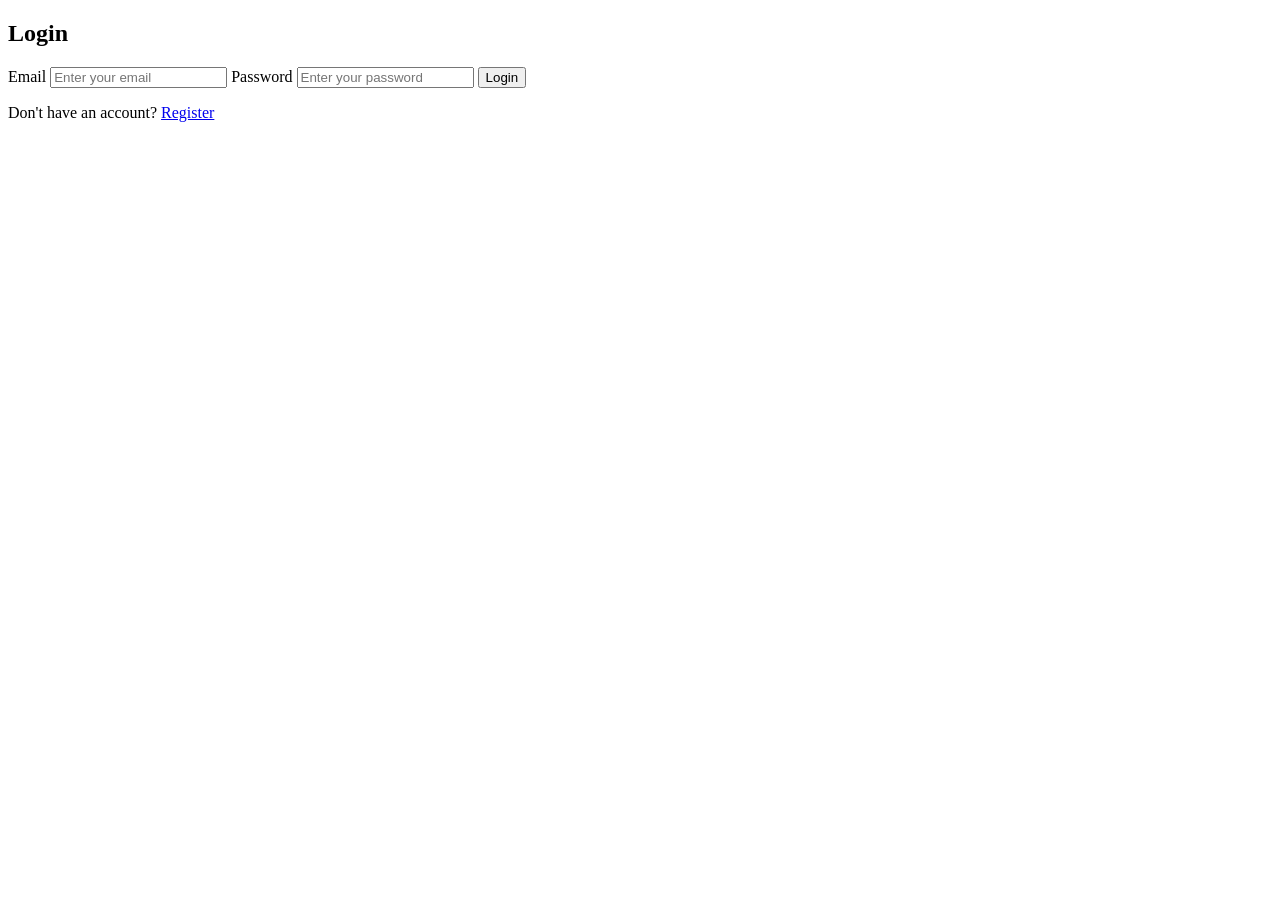
==== frontend/login.html @ ce228067 "Add files via upload" ====
<!DOCTYPE html>
<html lang="en">

<head>

    <meta charset="UTF-8">
    <meta name="viewport" content="width=device-width, initial-scale=1.0">
    <title>Login - Oral Cancer Detection</title>
    <link rel="stylesheet" href="css/style.css">

</head>

<body>

    <div class="container">
        <h2>Login</h2>
        <form id="loginForm">
            <label>Email</label>
            <input
                type="email"
                id="email"
                placeholder="Enter your email"
                required>

            <label>Password</label>

            <input
                type="password"
                id="password"
                placeholder="Enter your password"
                required>

            <button type="submit">
                Login
            </button>

        </form>

        <p id="message"></p>

        <p>
            Don't have an account?
            <a href="signup.html">Register</a>
        </p>
    </div>
    <script src="js/toast.js"></script>
    <script src="js/login.js"></script>
</body>
</html>
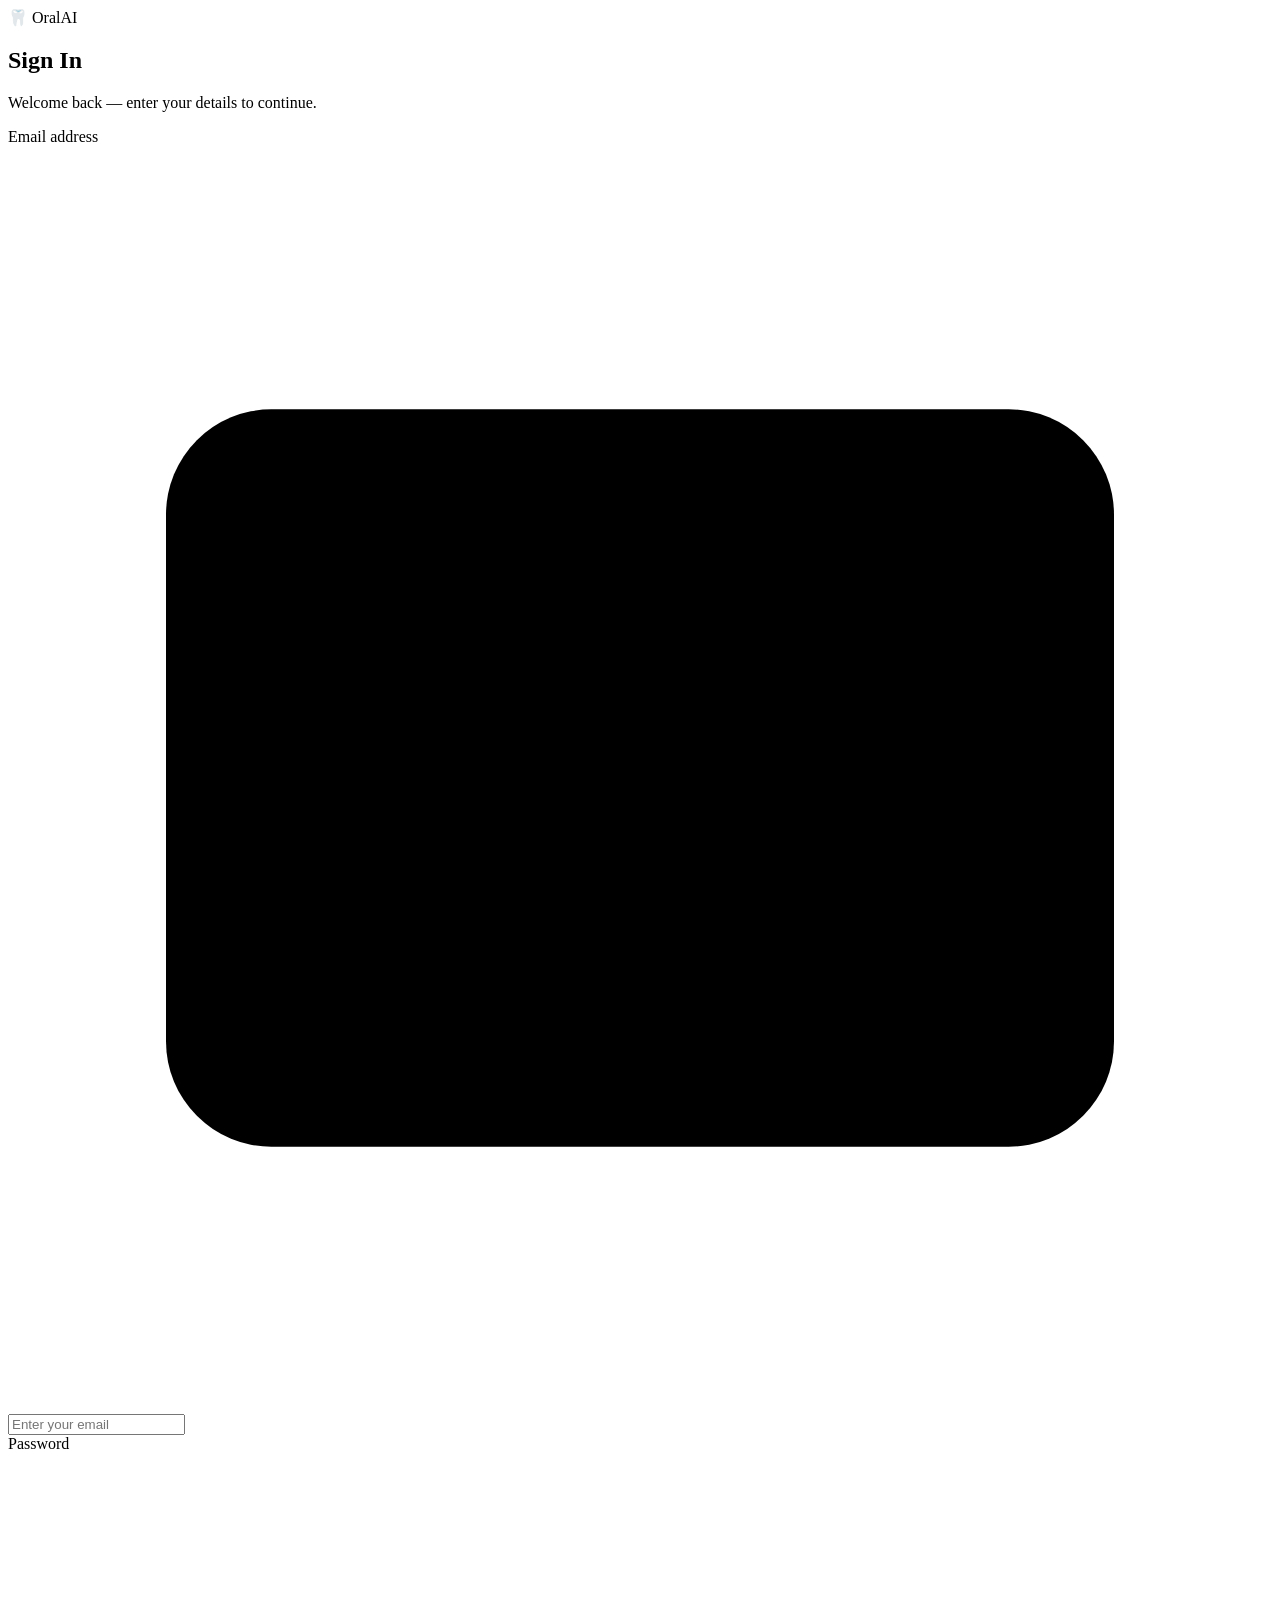
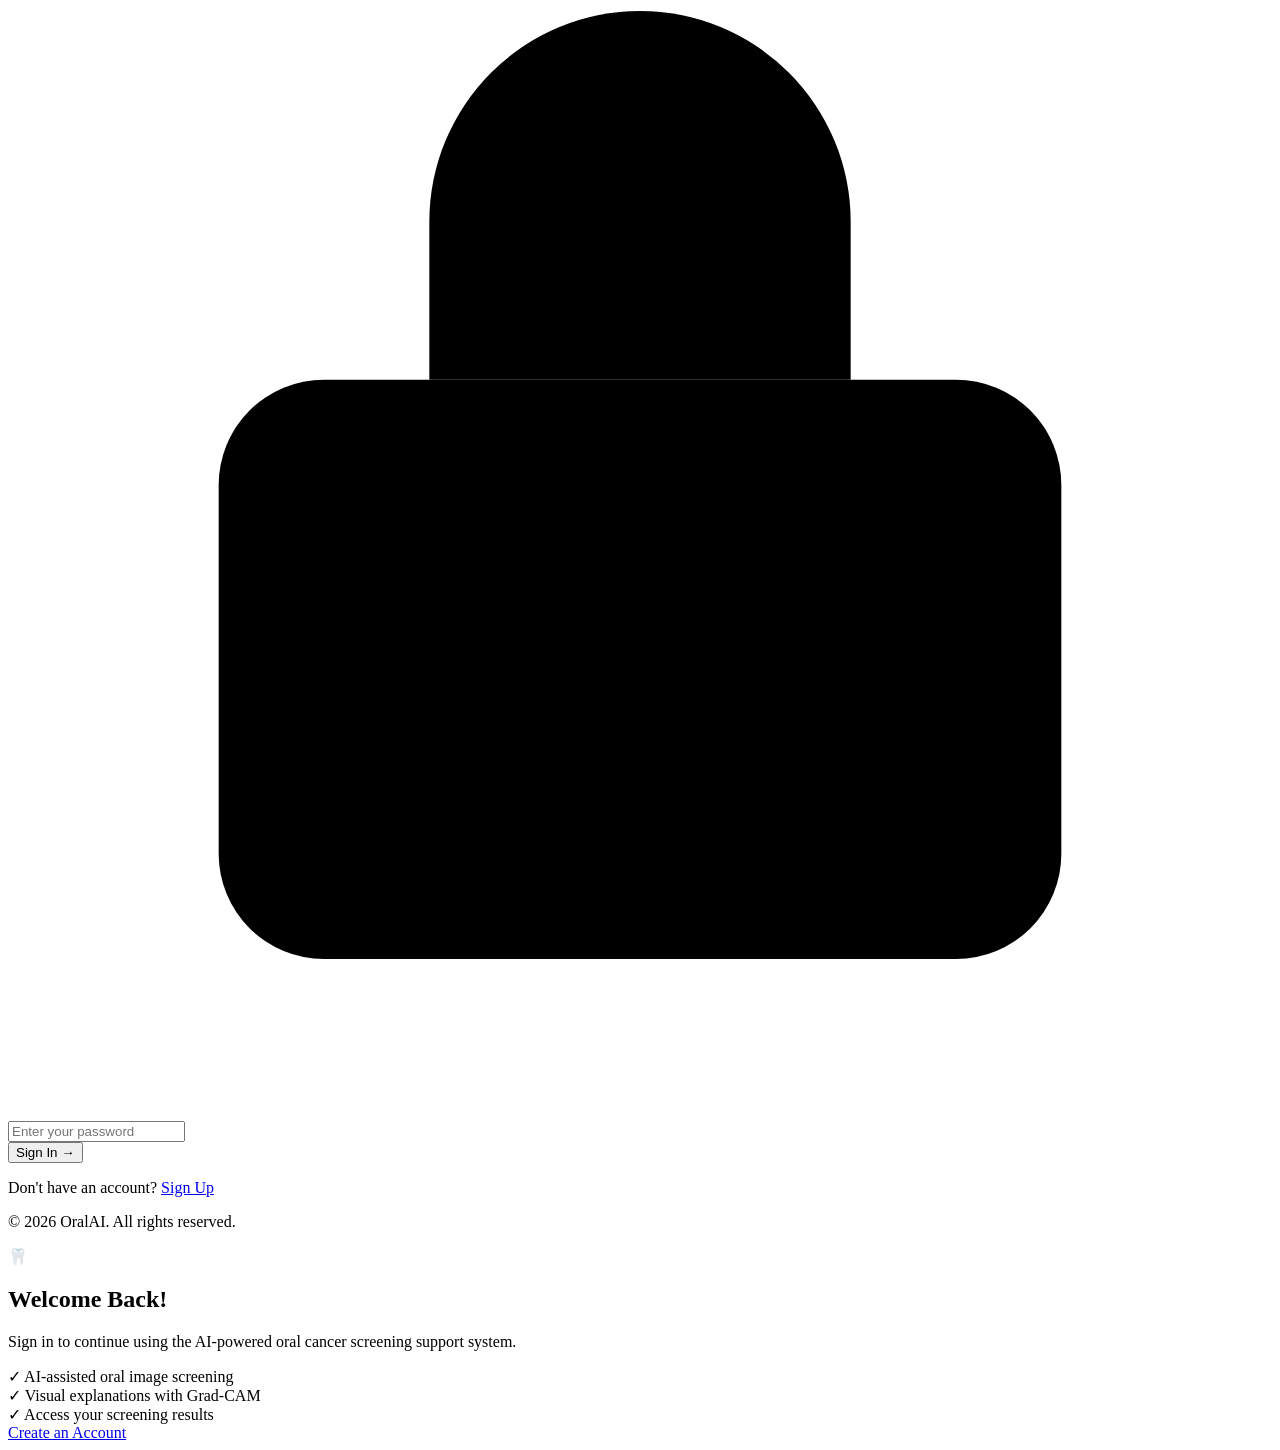
==== commit f0cbfd10: "Redesign login page with new layout and styles Updated the login page to a new design with improved " ====
--- a/frontend/login.html
+++ b/frontend/login.html
@@ -1,49 +1,158 @@
+
 <!DOCTYPE html>
 <html lang="en">
 
 <head>
-
     <meta charset="UTF-8">
     <meta name="viewport" content="width=device-width, initial-scale=1.0">
-    <title>Login - Oral Cancer Detection</title>
-    <link rel="stylesheet" href="css/style.css">
 
+    <title>Sign In | OralAI</title>
+
+    <link rel="preconnect" href="https://fonts.googleapis.com">
+    <link rel="preconnect" href="https://fonts.gstatic.com" crossorigin>
+    <link href="https://fonts.googleapis.com/css2?family=Poppins:wght@300;400;500;600;700;800&display=swap"
+          rel="stylesheet">
+
+    <link rel="stylesheet" href="css/login.css">
+    <link rel="stylesheet" href="css/message.css">
 </head>
 
 <body>
 
-    <div class="container">
-        <h2>Login</h2>
-        <form id="loginForm">
-            <label>Email</label>
-            <input
-                type="email"
-                id="email"
-                placeholder="Enter your email"
-                required>
+    <main class="auth-page">
 
-            <label>Password</label>
+        <div class="auth-card login-card">
 
-            <input
-                type="password"
-                id="password"
-                placeholder="Enter your password"
-                required>
+            <!-- LEFT: LOGIN FORM -->
+            <section class="form-panel">
 
-            <button type="submit">
-                Login
-            </button>
+                <div class="brand">
+                    <span class="brand-icon">🦷</span>
+                    <span>Oral<span class="brand-ai">AI</span></span>
+                </div>
 
-        </form>
+                <div class="form-content">
 
-        <p id="message"></p>
+                    <h1>Sign In</h1>
 
-        <p>
-            Don't have an account?
-            <a href="signup.html">Register</a>
-        </p>
-    </div>
+                    <p class="form-subtitle">
+                        Welcome back — enter your details to continue.
+                    </p>
+
+                    <form id="loginForm">
+
+                        <div class="input-group">
+                            <label for="email">Email address</label>
+
+                            <div class="input-wrapper">
+                                <span class="input-icon" aria-hidden="true">
+                                    <svg viewBox="0 0 24 24">
+                                        <rect x="3" y="5" width="18" height="14" rx="2"/>
+                                        <path d="m3 7 9 6 9-6"/>
+                                    </svg>
+                                </span>
+
+                                <input
+                                    type="email"
+                                    id="email"
+                                    name="email"
+                                    placeholder="Enter your email"
+                                    autocomplete="email"
+                                    required>
+                            </div>
+                        </div>
+
+                        <div class="input-group">
+                            <label for="password">Password</label>
+
+                            <div class="input-wrapper">
+                                <span class="input-icon" aria-hidden="true">
+                                    <svg viewBox="0 0 24 24">
+                                        <rect x="4" y="10" width="16" height="11" rx="2"/>
+                                        <path d="M8 10V7a4 4 0 0 1 8 0v3"/>
+                                    </svg>
+                                </span>
+
+                                <input
+                                    type="password"
+                                    id="password"
+                                    name="password"
+                                    placeholder="Enter your password"
+                                    autocomplete="current-password"
+                                    required>
+                            </div>
+                        </div>
+
+                        <button type="submit" class="primary-button">
+                            Sign In
+                            <span aria-hidden="true">→</span>
+                        </button>
+
+                    </form>
+
+                    <p class="form-footer">
+                        Don't have an account?
+                        <a href="signup.html">Sign Up</a>
+                    </p>
+
+                </div>
+
+                <p class="form-legal">
+                    © 2026 OralAI. All rights reserved.
+                </p>
+
+            </section>
+
+            <!-- RIGHT: WELCOME PANEL -->
+            <section class="welcome-panel">
+
+                <div class="welcome-content">
+
+                    <div class="welcome-tooth">🦷</div>
+
+                    <h2>Welcome Back!</h2>
+
+                    <p>
+                        Sign in to continue using the AI-powered
+                        oral cancer screening support system.
+                    </p>
+
+                    <div class="feature-list">
+                        <div class="feature-item">
+                            <span class="feature-check">✓</span>
+                            AI-assisted oral image screening
+                        </div>
+
+                        <div class="feature-item">
+                            <span class="feature-check">✓</span>
+                            Visual explanations with Grad-CAM
+                        </div>
+
+                        <div class="feature-item">
+                            <span class="feature-check">✓</span>
+                            Access your screening results
+                        </div>
+                    </div>
+
+                    <a href="signup.html" class="outline-button">
+                        Create an Account
+                    </a>
+
+                </div>
+
+                <div class="welcome-decoration decoration-one"></div>
+                <div class="welcome-decoration decoration-two"></div>
+
+            </section>
+
+        </div>
+
+    </main>
+
+    <!-- Keep existing JavaScript -->
     <script src="js/toast.js"></script>
     <script src="js/login.js"></script>
+    <script src="message.js"></script>
+
 </body>
-</html>+</html>
